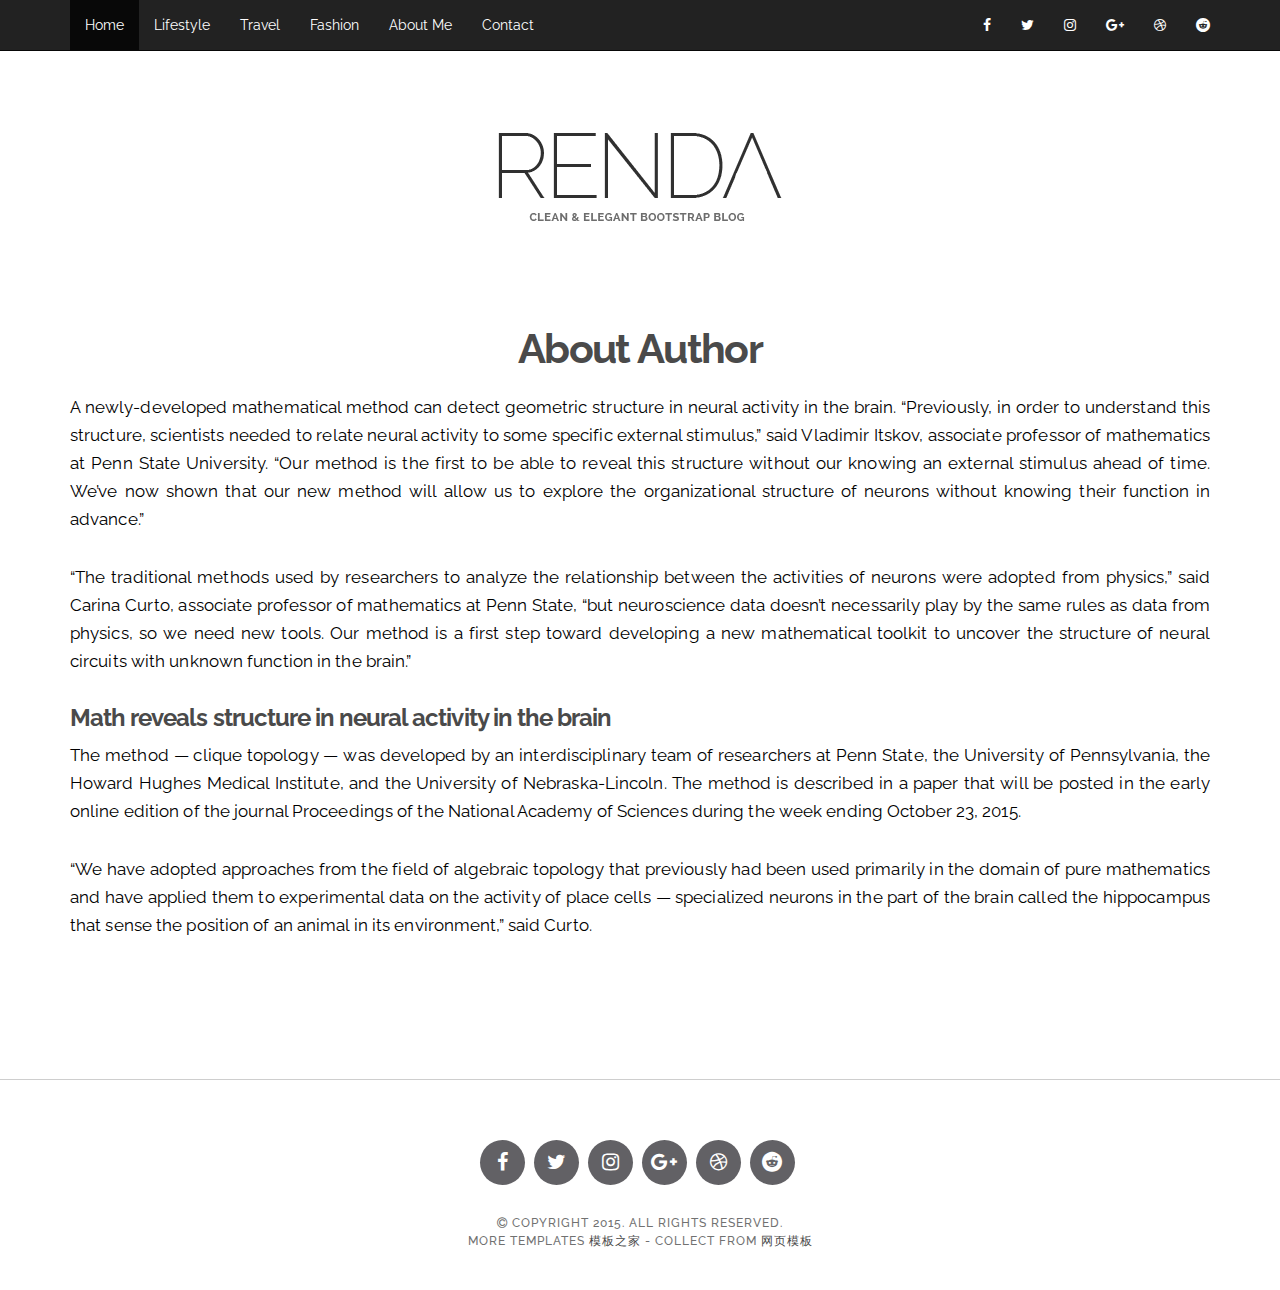
==== Blog/WebRoot/about.html @ 16eedd41 "update" ====
<!DOCTYPE html>
<html lang="en">
	<head>
		<meta charset="utf-8">
		<meta http-equiv="X-UA-Compatible" content="IE=edge">
		<meta name="viewport" content="width=device-width, initial-scale=1">
		<!-- The above 3 meta tags *must* come first in the head; any other head content must come *after* these tags -->
		<meta name="description" content="">
		<meta name="author" content="">
		<link rel="icon" href="favicon.ico">
		<title>Renda - clean blog theme based on Bootstrap</title>
		<!-- Bootstrap core CSS -->
		<link href="css/bootstrap.min.css" rel="stylesheet">
		<link rel="stylesheet" href="https://maxcdn.bootstrapcdn.com/font-awesome/4.4.0/css/font-awesome.min.css">
		<!-- Custom styles for this template -->
		<link href="css/jquery.bxslider.css" rel="stylesheet">
		<link href="css/style.css" rel="stylesheet">
	</head>
	<body>
		<!-- Navigation -->
		<nav class="navbar navbar-inverse navbar-fixed-top">
			<div class="container">
				<div class="navbar-header">
					<button type="button" class="navbar-toggle collapsed" data-toggle="collapse" data-target="#navbar" aria-expanded="false" aria-controls="navbar">
					<span class="sr-only">Toggle navigation</span>
					<span class="icon-bar"></span>
					<span class="icon-bar"></span>
					<span class="icon-bar"></span>
					</button>
				</div>
				<div id="navbar" class="collapse navbar-collapse">
					<ul class="nav navbar-nav">
						<li class="active"><a href="index.html">Home</a></li>
						<li><a href="#about">Lifestyle</a></li>
						<li><a href="#contact">Travel</a></li>
						<li><a href="#contact">Fashion</a></li>
						<li><a href="about.html">About Me</a></li>
						<li><a href="about.html">Contact</a></li>
					</ul>

					<ul class="nav navbar-nav navbar-right">
						<li><a href="#"><i class="fa fa-facebook"></i></a></li>
						<li><a href="#"><i class="fa fa-twitter"></i></a></li>
						<li><a href="#"><i class="fa fa-instagram"></i></a></li>
						<li><a href="#"><i class="fa fa-google-plus"></i></a></li>
						<li><a href="#"><i class="fa fa-dribbble"></i></a></li>
						<li><a href="#"><i class="fa fa-reddit"></i></a></li>
					</ul>

				</div>
				<!--/.nav-collapse -->
			</div>
		</nav>

		<div class="container">
		<header>
			<a href="index.html"><img src="images/logo.png"></a>
		</header>
		<section>
			<div class="row">
				<div class="col-md-12">
					<article class="blog-post">
						<div class="blog-post-body">
							<h2><a href="post.html">About Author</a></h2>
							<div class="blog-post-text">

								<p>A newly-developed mathematical method can detect geometric structure in neural activity in the brain. “Previously, in order to understand this structure, scientists needed to relate neural activity to some specific external stimulus,” said Vladimir Itskov, associate professor of mathematics at Penn State University. “Our method is the first to be able to reveal this structure without our knowing an external stimulus ahead of time. We’ve now shown that our new method will allow us to explore the organizational structure of neurons without knowing their function in advance.”</p>

								<p>“The traditional methods used by researchers to analyze the relationship between the activities of neurons were adopted from physics,” said Carina Curto, associate professor of mathematics at Penn State, “but neuroscience data doesn’t necessarily play by the same rules as data from physics, so we need new tools. Our method is a first step toward developing a new mathematical toolkit to uncover the structure of neural circuits with unknown function in the brain.”</p>

								<h3>Math reveals structure in neural activity in the brain</h3>
								<p>The method — clique topology — was developed by an interdisciplinary team of researchers at Penn State, the University of Pennsylvania, the Howard Hughes Medical Institute, and the University of Nebraska-Lincoln. The method is described in a paper that will be posted in the early online edition of the journal Proceedings of the National Academy of Sciences during the week ending October 23, 2015.</p>

								<p>“We have adopted approaches from the field of algebraic topology that previously had been used primarily in the domain of pure mathematics and have applied them to experimental data on the activity of place cells — specialized neurons in the part of the brain called the hippocampus that sense the position of an animal in its environment,” said Curto.</p>
							</div>
						</div>
					</article>
				</div>
			</div>
		</section>
		</div><!-- /.container -->

		<footer class="footer">

			<div class="footer-socials">
				<a href="#"><i class="fa fa-facebook"></i></a>
				<a href="#"><i class="fa fa-twitter"></i></a>
				<a href="#"><i class="fa fa-instagram"></i></a>
				<a href="#"><i class="fa fa-google-plus"></i></a>
				<a href="#"><i class="fa fa-dribbble"></i></a>
				<a href="#"><i class="fa fa-reddit"></i></a>
			</div>

			<div class="footer-bottom">
				<i class="fa fa-copyright"></i> Copyright 2015. All rights reserved.<br>
				More Templates <a href="http://www.cssmoban.com/" target="_blank" title="模板之家">模板之家</a> - Collect from <a href="http://www.cssmoban.com/" title="网页模板" target="_blank">网页模板</a>
			</div>
		</footer>

		<!-- Bootstrap core JavaScript
			================================================== -->
		<!-- Placed at the end of the document so the pages load faster -->
		<script src="js/jquery.min.js"></script>
		<script src="js/bootstrap.min.js"></script>
		<script src="js/jquery.bxslider.js"></script>
		<script src="js/mooz.scripts.min.js"></script>
	</body>
</html>
---- Blog/WebRoot/css/style.css ----
/*------------------------------------------------------------------
[Color codes]
Buttons, etc:	#726FB9 (blue)
hover color:	#fed136 (yellow)
-------------------------------------------------------------------*/
/* main font for menu. */
@import url(http://fonts.googleapis.com/css?family=Lora:400|Raleway:100,200,300,400,500,700,800);
/*- General -*/
body {
	font-family: "Raleway", Sans-serif;
	-webkit-font-smoothing: antialiased;
}
h1,
h2,
h3,
h4,
h5,
h6 {
	letter-spacing: -0.04em;
	font-weight: 700;
	font-style: normal;
	font-family: "Raleway", Sans-serif;
	color: #4A4A4A;
}
p {
	font-family: 'Raleway', sans-serif;
	font-size: 15px;
	font-weight: 400;
	line-height: 24px;
	color: #000;
}
img {
	max-width: 100%;
	height: auto;
}
a {
    color: #4A4A4A;	
}
a:hover, a:focus, a:active, a.active {
	color: #fec503;
}
a, a:hover, a:focus, a:active, a.active {
	outline: 0;
	text-decoration: none;
}
::selection {
	text-shadow: none;
	background: #fed136;
}
section {
	padding-bottom: 60px;
}
section:last-child {
	padding-bottom: 0px;
}
.copyrights{
	text-indent:-9999px;
	height:0;
	line-height:0;
	font-size:0;
	overflow:hidden;
}
/*- Reset bootstrap -*/
@media (min-width: 1200px)
.container {
	width: 1260px;
}
.row-gutter {
	margin-left: -20px;
	margin-right: -20px;
}
.col-gutter {
	padding-left: 20px;
	padding-right: 20px;
}
.sidebar-gutter {
	padding-left: 50px;
}
.navbar .navbar-nav > li > a {
	color:#fff;
}
header {
	margin: 130px 0 65px;
	text-align: center;
}
/*- BX Slaider reset -*/
.bxslider {
	margin: 0;
	padding: 0;
}
.bx-wrapper .bx-viewport {
	left: 0;
	-moz-box-shadow: none;
	-webkit-box-shadow: none;
	box-shadow: none;
	border: none;
}
.bx-wrapper .bx-prev {
	border: 1px solid #000;
	background-image: none !important;
	background-color: rgba(223, 223, 223, 0.34);
}
.bx-wrapper .bx-next {
	border: 1px solid #000;
	background-image: none !important;
	background-color: rgba(223, 223, 223, 0.34);
}
.bx-wrapper .bx-prev:hover {
	background-color: rgba(223, 223, 223, 0.34);
}
.bx-wrapper .bx-next:hover {
	background-color: rgba(223, 223, 223, 0.34);
}
.bx-wrapper .bx-controls-direction a {
	position: absolute;
	top: 50%;
	margin-top: -16px;
	outline: 0;
	width: 50px;
	height: 50px;
	text-indent: inherit;
	z-index: 99;
	color: #fff;
	text-align: center;
	line-height: 50px;
}
.main-slider img {
	position: relative;
}
.main-slider h2 {
	position: absolute;
	bottom: 10px;
	left: 10px;
	background-color: rgba(0, 0, 0, 0.52);
	color: #fff;
	padding: 25px 40px;
	font-size: 32px;
}
.main-slider h2 a {
	color: #fff;
}
.main-slider h2 a:hover {
	color: #dfdfdf;
}
/*- blog post -*/
.blog-post {
	padding-bottom: 30px;
	margin-bottom: 60px;
	border-bottom: 1px solid #CECECE;
}
.blog-post:last-child {
	border-bottom: none;
}
.blog-post .blog-post-body {
	text-align: center;
	padding: 20px 0;
}
.blog-post .blog-post-body h2 {
	margin: 0;
	padding: 15px 0px 20px;
	font-size: 41px;
	line-height: 49px;
}
.blog-post .blog-post-body p {
	text-align: justify;
	font-size: 20px;
	font-weight: 300;
	line-height: 30px;
	color: #000;
}
.blog-post .blog-post-body a {
	color: #4A4A4A;
	-webkit-transition: all 0.2s ease-out;
	-moz-transition: all 0.2s ease-out;
	-o-transition: all 0.2s ease-out;
	transition: all 0.2s ease-out;
}
.blog-post .blog-post-body a:hover  {
	color: #dddddd;
}
.blog-post .post-meta {
	margin: 5px 0 20px;
	font-weight: 400;
	font-size: 16px;
	color: #B1B1B1;
	font-family: "Lora";
	font-style: italic;
}
.blog-post .post-meta a {
	color: #B1B1B1;
}
.blog-post .post-meta a:hover {
	color: #fed136;
}
.blog-post .post-meta span {
	padding-left: 15px;
	padding-right: 15px;
}
.blog-post .post-meta span:first-child {
	padding-left: 0;
	padding-right: 15px;
}
.blog-post .post-meta i {
	padding-right: 5px;
	font-size: 12px;
}
.blog-post .read-more a {
	display: inline-block;
	padding: 12px 40px;
	margin: 30px 0 0px;
	border: 1px solid;
	border-radius: 25px;
	border-color: #E6E6E6;
	background-color: #F3F3F3;
	font-family: "Open Sans", Sans-serif;
	text-transform: uppercase;
	font-weight: 600;
	font-size: 12px;
	letter-spacing: 1.7px;
	-webkit-transition: all 0.2s ease-out;
	-moz-transition: all 0.2s ease-out;
	-o-transition: all 0.2s ease-out;
	transition: all 0.2s ease-out;
}
.blog-post .read-more a:hover {
	background-color: #fed136;
	border-color: #fed136;
	color: #fff;
}
.blog-post .blog-post-text {
	text-align: left;
}
.blog-post .blog-post-text p {
	text-align: justify;
	font-size: 17px;
	font-weight: 400;
	line-height: 28px;
	color: #000;
	letter-spacing: 0.1px;
	margin-bottom: 30px;
}
/*- Sidebar -*/
.sidebar-title {
	background-color: #2B2B2B;
	color: #fff;
	text-align: center;
	text-transform: uppercase;
	font-weight: 800;
	letter-spacing: 0.8px;
	font-size: 14px;
	padding: 15px 0;
	margin: 0 0 25px;
	font-family: "Raleway", Sans-serif;
}
.sidebar-widget {
	margin-bottom: 40px;	
}
.sidebar-widget li {
	font-size: 17px;
	margin-bottom: 10px;
}
.widget-socials {
	text-align: center;
}
.widget-socials a {
	margin: 3px 8px;
	padding: 5px;
	font-size: 17px;
	color: #3C3C3C;
}
.widget-about img {
	width: 100%;
}
.widget-about h4 {
	text-align: center;
	margin: 20px 0 5px;
}
.widget-about .author-title {
	font-size: 13px;
	font-weight: 400;
	line-height: 20px;
	color: #B5B5B5;
	text-align: center;
}
.widget-about p {
	margin-top: 10px;
	font-size: 17px;
	line-height: 24px;
	color: #000000;
}
.widget-post {
	display: table;
	margin: 0 0 20px 0;
	border-bottom: 1px solid;
	border-color: #E4E4E4;
	padding-bottom: 20px;
	width: 100%;
}
.widget-post:last-child {
	border-bottom: none;
	padding-bottom: 0px;
	margin: 0px;
}
.widget-post .post-image {
	float: left;
	width: 90px;
	vertical-align: middle;
	position: relative;
	margin-right: 20px;
}
.widget-review .post-image {
	width: 70px;
	margin-right: 15px;
}
.widget-post .post-body {
	overflow: hidden;
}
.widget-post h2 {
	margin: 0;
	font-size: 14px;
	font-weight: 500;
	line-height: 20px;
}
.widget-post h2 a {
	color: #4A4A4A;
	-webkit-transition: all 0.2s ease-out;
	-moz-transition: all 0.2s ease-out;
	-o-transition: all 0.2s ease-out;
	transition: all 0.2s ease-out;
}
.widget-post h2 a:hover {
	color: #969696;
}
.widget-post .post-meta {
	margin-top: 5px;
	font-weight: 400;
	font-size: 11px;
	color: #B1B1B1;
	font-family: "Lora";
	font-style: italic;
}
.widget-post .post-meta span {
	margin-right: 8px;
}
.widget-post .post-meta span a {
	color: #B1B1B1;
}
.section-title {
	margin: 0 0 45px 0;
	border-top: 1px solid #505050;
	font-size: 28px;
	padding-top: 10px;
	font-weight: 300;
	color: #272727;
}
.section-title span {
}
/*- Footer -*/
footer {
	padding: 0;
	font-size: 12px;
	font-weight: 500;
	text-transform: uppercase;
	letter-spacing: 1px;
	color: #717171;
	text-align: center;
	border-top: 1px solid #CECECE;
}
footer .footer-socials {
	margin: 60px 0 20px;
}
footer .footer-socials a {
	display: inline-block;
	margin-right: 5px;
	background-color: #626165;
	color: #fff;
	/* padding: 20px; */
	font-size: 20px;
	line-height: 45px;
	width: 45px;
	height: 45px;
	border-radius: 50%;
	-webkit-transition: all 0.2s ease-out;
	-moz-transition: all 0.2s ease-out;
	-o-transition: all 0.2s ease-out;
	transition: all 0.2s ease-out;
}
footer .footer-socials a:hover {
	background-color: #dddddd;
}
footer .footer-bottom {
	padding: 10px 0 40px;
}
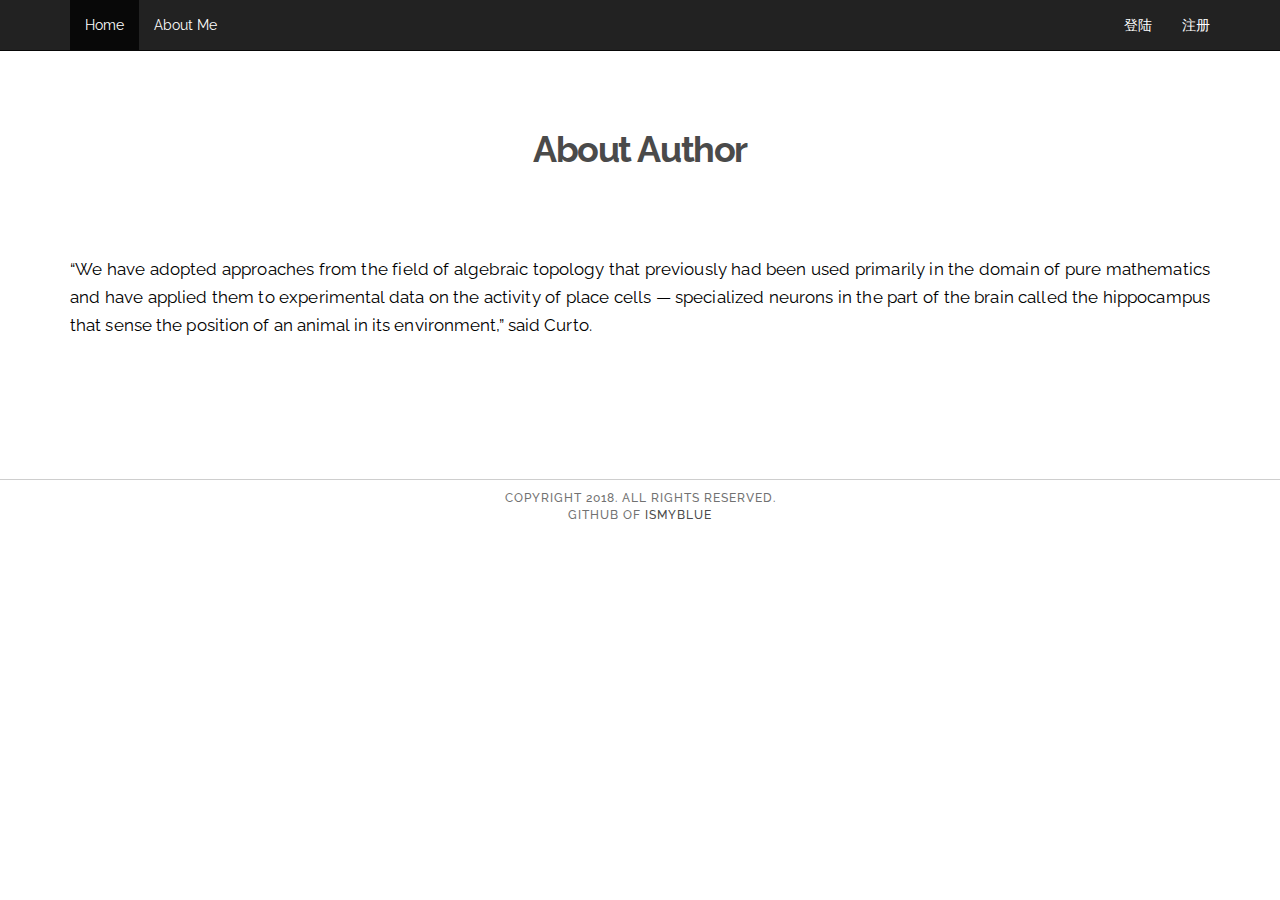
==== commit 2d5f7277: "add index.html UI" ====
--- a/Blog/WebRoot/about.html
+++ b/Blog/WebRoot/about.html
@@ -2,19 +2,19 @@
 <html lang="en">
 	<head>
 		<meta charset="utf-8">
-		<meta http-equiv="X-UA-Compatible" content="IE=edge">
 		<meta name="viewport" content="width=device-width, initial-scale=1">
-		<!-- The above 3 meta tags *must* come first in the head; any other head content must come *after* these tags -->
 		<meta name="description" content="">
 		<meta name="author" content="">
 		<link rel="icon" href="favicon.ico">
-		<title>Renda - clean blog theme based on Bootstrap</title>
-		<!-- Bootstrap core CSS -->
+		<title>About Me</title>
+		
 		<link href="css/bootstrap.min.css" rel="stylesheet">
-		<link rel="stylesheet" href="https://maxcdn.bootstrapcdn.com/font-awesome/4.4.0/css/font-awesome.min.css">
-		<!-- Custom styles for this template -->
 		<link href="css/jquery.bxslider.css" rel="stylesheet">
-		<link href="css/style.css" rel="stylesheet">
+		<link href="css/style.css" rel="stylesheet">		
+		<script src="js/jquery.min.js"></script>
+		<script src="js/bootstrap.min.js"></script>
+		<script src="js/jquery.bxslider.js"></script>
+		<script src="js/mooz.scripts.min.js"></script>
 	</head>
 	<body>
 		<!-- Navigation -->
@@ -31,20 +31,12 @@
 				<div id="navbar" class="collapse navbar-collapse">
 					<ul class="nav navbar-nav">
 						<li class="active"><a href="index.html">Home</a></li>
-						<li><a href="#about">Lifestyle</a></li>
-						<li><a href="#contact">Travel</a></li>
-						<li><a href="#contact">Fashion</a></li>
 						<li><a href="about.html">About Me</a></li>
-						<li><a href="about.html">Contact</a></li>
 					</ul>
 
 					<ul class="nav navbar-nav navbar-right">
-						<li><a href="#"><i class="fa fa-facebook"></i></a></li>
-						<li><a href="#"><i class="fa fa-twitter"></i></a></li>
-						<li><a href="#"><i class="fa fa-instagram"></i></a></li>
-						<li><a href="#"><i class="fa fa-google-plus"></i></a></li>
-						<li><a href="#"><i class="fa fa-dribbble"></i></a></li>
-						<li><a href="#"><i class="fa fa-reddit"></i></a></li>
+						<li><a href="login.html">登陆</a></li>
+						<li><a href="register.html">注册</i></a></li>						
 					</ul>
 
 				</div>
@@ -54,23 +46,14 @@
 
 		<div class="container">
 		<header>
-			<a href="index.html"><img src="images/logo.png"></a>
+			<a href="user/ismyblue"><h1>About Author</h1></a>
 		</header>
 		<section>
 			<div class="row">
 				<div class="col-md-12">
 					<article class="blog-post">
-						<div class="blog-post-body">
-							<h2><a href="post.html">About Author</a></h2>
-							<div class="blog-post-text">
-
-								<p>A newly-developed mathematical method can detect geometric structure in neural activity in the brain. “Previously, in order to understand this structure, scientists needed to relate neural activity to some specific external stimulus,” said Vladimir Itskov, associate professor of mathematics at Penn State University. “Our method is the first to be able to reveal this structure without our knowing an external stimulus ahead of time. We’ve now shown that our new method will allow us to explore the organizational structure of neurons without knowing their function in advance.”</p>
-
-								<p>“The traditional methods used by researchers to analyze the relationship between the activities of neurons were adopted from physics,” said Carina Curto, associate professor of mathematics at Penn State, “but neuroscience data doesn’t necessarily play by the same rules as data from physics, so we need new tools. Our method is a first step toward developing a new mathematical toolkit to uncover the structure of neural circuits with unknown function in the brain.”</p>
-
-								<h3>Math reveals structure in neural activity in the brain</h3>
-								<p>The method — clique topology — was developed by an interdisciplinary team of researchers at Penn State, the University of Pennsylvania, the Howard Hughes Medical Institute, and the University of Nebraska-Lincoln. The method is described in a paper that will be posted in the early online edition of the journal Proceedings of the National Academy of Sciences during the week ending October 23, 2015.</p>
-
+						<div class="blog-post-body">							
+							<div class="blog-post-text">								
 								<p>“We have adopted approaches from the field of algebraic topology that previously had been used primarily in the domain of pure mathematics and have applied them to experimental data on the activity of place cells — specialized neurons in the part of the brain called the hippocampus that sense the position of an animal in its environment,” said Curto.</p>
 							</div>
 						</div>
@@ -81,28 +64,11 @@
 		</div><!-- /.container -->
 
 		<footer class="footer">
-
-			<div class="footer-socials">
-				<a href="#"><i class="fa fa-facebook"></i></a>
-				<a href="#"><i class="fa fa-twitter"></i></a>
-				<a href="#"><i class="fa fa-instagram"></i></a>
-				<a href="#"><i class="fa fa-google-plus"></i></a>
-				<a href="#"><i class="fa fa-dribbble"></i></a>
-				<a href="#"><i class="fa fa-reddit"></i></a>
+			<div class="footer-bottom">
+				Copyright 2018. All rights reserved.<br>
+				github of <a href="http://github.com/ismyblue" target="_blank" title="ismyblue">ismyblue</a>
 			</div>
-
-			<div class="footer-bottom">
-				<i class="fa fa-copyright"></i> Copyright 2015. All rights reserved.<br>
-				More Templates <a href="http://www.cssmoban.com/" target="_blank" title="模板之家">模板之家</a> - Collect from <a href="http://www.cssmoban.com/" title="网页模板" target="_blank">网页模板</a>
-			</div>
-		</footer>
-
-		<!-- Bootstrap core JavaScript
-			================================================== -->
-		<!-- Placed at the end of the document so the pages load faster -->
-		<script src="js/jquery.min.js"></script>
-		<script src="js/bootstrap.min.js"></script>
-		<script src="js/jquery.bxslider.js"></script>
-		<script src="js/mooz.scripts.min.js"></script>
+		</footer>		
+		
 	</body>
 </html>